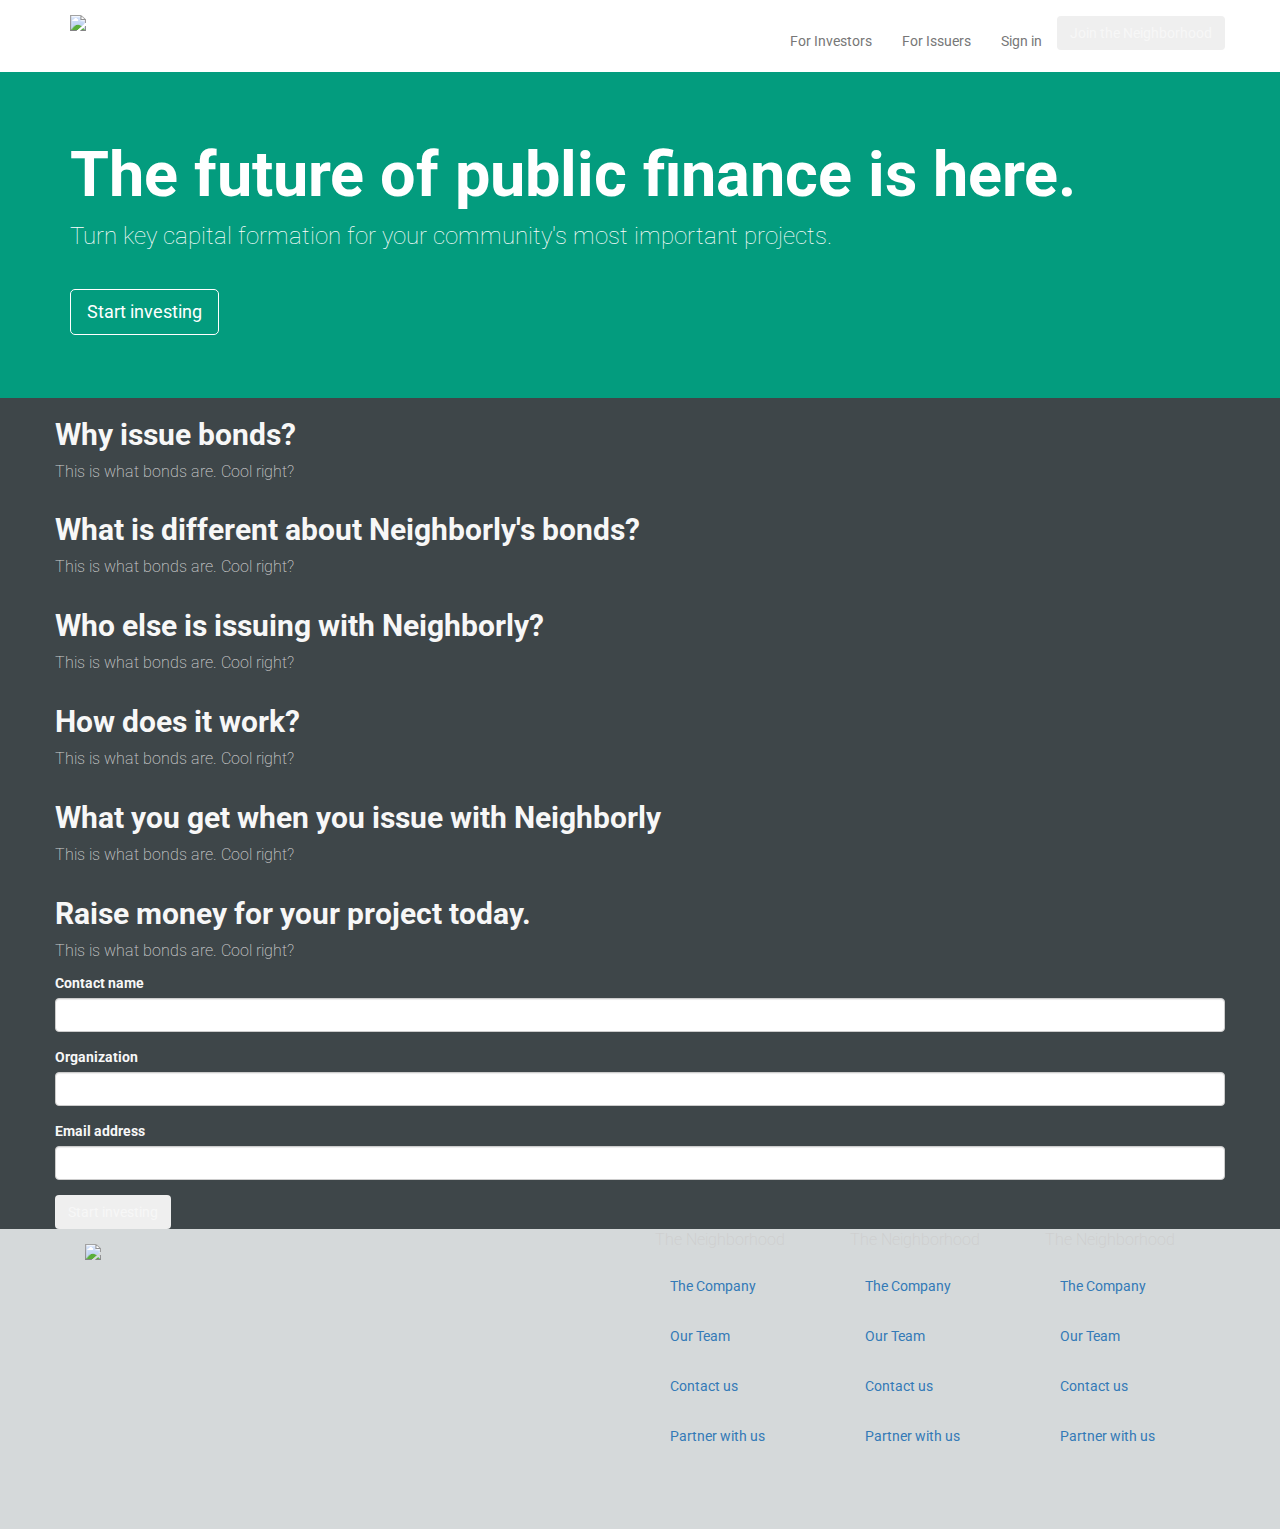
==== issuers.html @ 82f6dc55 "Added issuers tab, filled out all content" ====
<!DOCTYPE html>
<html>

  <head>
    <meta charset="utf-8">
    <link rel="stylesheet" href="https://maxcdn.bootstrapcdn.com/bootstrap/3.3.7/css/bootstrap.min.css" integrity="sha384-BVYiiSIFeK1dGmJRAkycuHAHRg32OmUcww7on3RYdg4Va+PmSTsz/K68vbdEjh4u" crossorigin="anonymous">
    <link rel="stylesheet" href="https://maxcdn.bootstrapcdn.com/bootstrap/3.3.7/css/bootstrap-theme.min.css" integrity="sha384-rHyoN1iRsVXV4nD0JutlnGaslCJuC7uwjduW9SVrLvRYooPp2bWYgmgJQIXwl/Sp" crossorigin="anonymous">
    <link rel="stylesheet" type="text/css" href="custom.css">
    <link href="https://fonts.googleapis.com/css?family=Roboto" rel="stylesheet">
    <title>Testing</title>
  </head>

  <body>

    <nav class="navbar navbar-default navbar-static-top">
	    <div class="container">
		    <div class="navbar-header">
			    <button type="button" class="navbar-toggle collapsed" data-toggle="collapse" data-target="#bs-example-navbar-collapse-1" aria-expanded="false">
				    <span class="sr-only">Toggle navigation</span>
				    <span class="icon-bar"></span>
				    <span class="icon-bar"></span>
				    <span class="icon-bar"></span>
			    </button>
          <a class="navbar-brand" href="#"><img src="./assets/nly-logo-full.png"></a>
		    </div>
		  <div class="collapse navbar-collapse" id="bs-example-navbar-collapse-1">
			  <ul class="nav navbar-nav navbar-right">
				  <li><a href="index.html">For Investors</a></li>
				  <li><a href="#">For Issuers</a></li>
          <li><a href="#">Sign in</a></li>
          <li><button class="btn btn-secondary">Join the Neighborhood</button></li>
			  </ul>
		    </div>
	    </div>
    </nav>

    <div class="jumbotron">
	    <div class="container">
		    <h1>The future of public finance is here.</h1>
		    <p>Turn key capital formation for your community's most important projects.</p>
		    <br>
		    <p><a class="btn btn-primary btn-lg" href="#" role="button">Start investing</a></p>
	    </div>
    </div>

    <div class="container">
      <div class="row">
        <h2>Why issue bonds?</h2>
        <p>This is what bonds are. Cool right?</p>
      </div>
    </div>

    <div class="container">
      <div class="row">
        <h2>What is different about Neighborly's bonds?</h2>
        <p>This is what bonds are. Cool right?</p>
      </div>
    </div>

    <div class="container">
      <div class="row">
        <h2>Who else is issuing with Neighborly?</h2>
        <p>This is what bonds are. Cool right?</p>
      </div>
    </div>

    <div class="container">
      <div class="row">
        <h2>How does it work?</h2>
        <p>This is what bonds are. Cool right?</p>
      </div>
    </div>

    <div class="container">
      <div class="row">
        <h2>What you get when you issue with Neighborly</h2>
        <p>This is what bonds are. Cool right?</p>
      </div>
    </div>

    <div class="container">
      <div class="row">
        <h2>Raise money for your project today.</h2>
        <p>This is what bonds are. Cool right?</p>
        <div class="form-group">
          <label for="usr">Contact name</label>
          <input type="text" class="form-control" id="usr">
        </div>
        <div class="form-group">
          <label for="usr">Organization</label>
          <input type="text" class="form-control" id="usr">
        </div>
        <div class="form-group">
          <label for="usr">Email address</label>
          <input type="text" class="form-control" id="usr">
        </div>
        <button class="btn btn-secondary">Start investing</button>
      </div>
    </div>

  <footer class="footer">
      <div class="container">
        <div class="row">
          <div class="col-md-6">
            <a class="navbar-brand" href="#"><img src="./assets/nly-logo-full.png"></a>
          </div>
          <div class="col-md-2">
            <ul class="nav navbar-nav navbar-right">
              <p>The Neighborhood</p>
              <li><a href="#">The Company</a></li>
              <li><a href="#">Our Team</a></li>
              <li><a href="#">Contact us</a></li>
              <li><a href="#">Partner with us</a></li>
            </ul>
          </div>
          <div class="col-md-2">
            <ul class="nav navbar-nav navbar-right">
              <p>The Neighborhood</p>
              <li><a href="#">The Company</a></li>
              <li><a href="#">Our Team</a></li>
              <li><a href="#">Contact us</a></li>
              <li><a href="#">Partner with us</a></li>
            </ul>
          </div>
          <div class="col-md-2">
            <ul class="nav navbar-nav navbar-right">
              <p>The Neighborhood</p>
              <li><a href="#">The Company</a></li>
              <li><a href="#">Our Team</a></li>
              <li><a href="#">Contact us</a></li>
              <li><a href="#">Partner with us</a></li>
            </ul>
          </div>
        </div>
      </div>
  </footer>

    <script src="https://code.jquery.com/jquery-3.1.1.min.js"></script>
    <script src="https://maxcdn.bootstrapcdn.com/bootstrap/3.3.7/js/bootstrap.min.js" integrity="sha384-Tc5IQib027qvyjSMfHjOMaLkfuWVxZxUPnCJA7l2mCWNIpG9mGCD8wGNIcPD7Txa" crossorigin="anonymous"></script>

  </body>
</html>
---- custom.css ----
.navbar-default {
	background: #fff;
	border: 0;
  height: 72px;
  margin-bottom: 0px;
}

.navbar-default ul li {
  margin-top: 16px;
}

.navbar-default ul li a:hover {
  border-bottom: 2px solid #039C7E;
  font-color: #040607;
  font-weight: bold;
}

a:active {
  border-bottom: 2px solid #039C7E;
  font-color: #040607;
  font-weight: bold;
}

.jumbotron {
	background: #039C7E;
	color: white;
	text-align: left;
  margin-bottom: 0px;
}

.jumbotron p {
	color: white;
	font-size: 24px;
  font-weight: 100;
}

.jumbotron .btn-primary {
  display: inline-block;
  background: none;
	border-color: white;
  border-radius: 5px;
  text-align: center;
  text-decoration: none;
}

.btn-primary:hover {
	color: #27A967;
	background-color: white;
	border-color: white;
}

body {
	background: #3E4649;
	color: #f7f7f7;
	font-family: 'Roboto', sans-serif;
  }

h1, h2 {
	font-weight: bold;
  font-family: "Roboto", sans-serif;
}

p {
	font-size: 16px;
	color: #cdcdcd;
  font-family: "Roboto", sans-serif;
  font-weight: 200;
}

footer {
  margin-top: 0px;
  height: 300px;
  background-color: #D5D9DA;
}
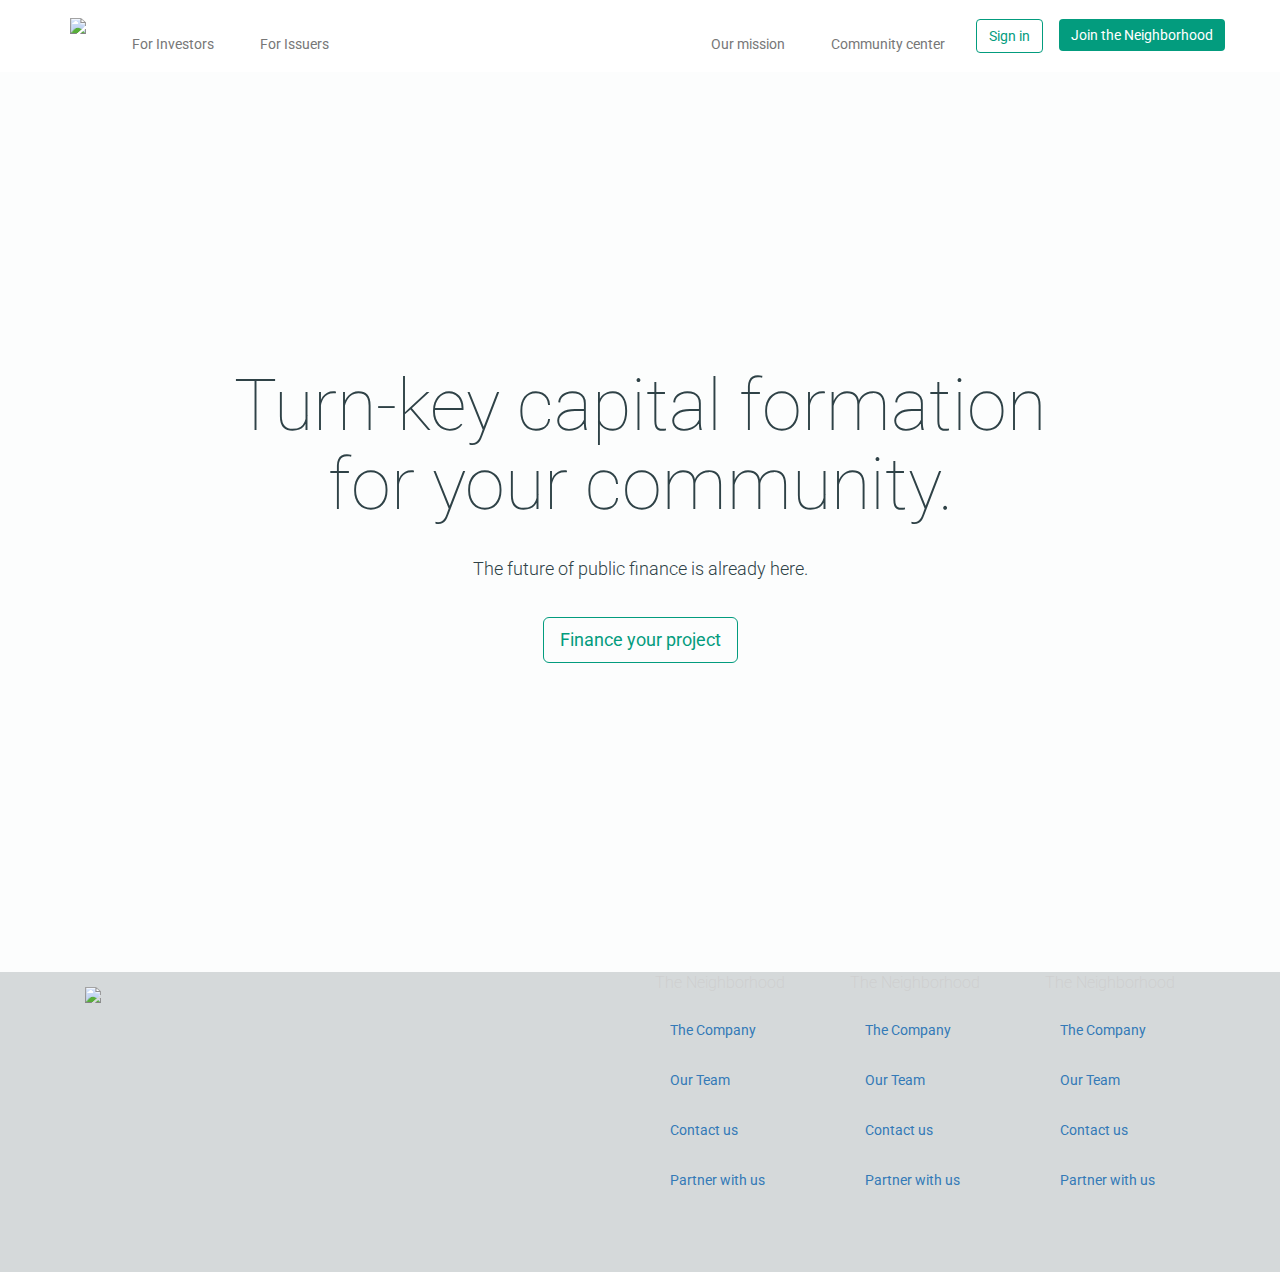
==== commit eb90572b: "Copy change and re-styling the jumbotron" ====
--- a/issuers.html
+++ b/issuers.html
@@ -6,7 +6,7 @@
     <link rel="stylesheet" href="https://maxcdn.bootstrapcdn.com/bootstrap/3.3.7/css/bootstrap.min.css" integrity="sha384-BVYiiSIFeK1dGmJRAkycuHAHRg32OmUcww7on3RYdg4Va+PmSTsz/K68vbdEjh4u" crossorigin="anonymous">
     <link rel="stylesheet" href="https://maxcdn.bootstrapcdn.com/bootstrap/3.3.7/css/bootstrap-theme.min.css" integrity="sha384-rHyoN1iRsVXV4nD0JutlnGaslCJuC7uwjduW9SVrLvRYooPp2bWYgmgJQIXwl/Sp" crossorigin="anonymous">
     <link rel="stylesheet" type="text/css" href="custom.css">
-    <link href="https://fonts.googleapis.com/css?family=Roboto" rel="stylesheet">
+    <link href="https://fonts.googleapis.com/css?family=Roboto:100,300,400,500,700" rel="stylesheet">
     <title>Testing</title>
   </head>
 
@@ -22,81 +22,31 @@
 				    <span class="icon-bar"></span>
 			    </button>
           <a class="navbar-brand" href="#"><img src="./assets/nly-logo-full.png"></a>
+          <ul class="nav navbar-nav navbar-left">
+            <li><a href="index.html">For Investors</a></li>
+            <li><a href="./issuers.html">For Issuers</a></li>
+          </ul>
 		    </div>
 		  <div class="collapse navbar-collapse" id="bs-example-navbar-collapse-1">
 			  <ul class="nav navbar-nav navbar-right">
-				  <li><a href="index.html">For Investors</a></li>
-				  <li><a href="#">For Issuers</a></li>
-          <li><a href="#">Sign in</a></li>
-          <li><button class="btn btn-secondary">Join the Neighborhood</button></li>
+				  <li><a href="#">Our mission</a></li>
+				  <li><a href="#">Community center</a></li>
+          <li><button class="btn btn-secondary">Sign in</button></li>
+          <li><button class="btn btn-primary">Join the Neighborhood</button></li>
 			  </ul>
 		    </div>
 	    </div>
     </nav>
 
-    <div class="jumbotron">
+    <div class="jumbotron vertical-center">
 	    <div class="container">
-		    <h1>The future of public finance is here.</h1>
-		    <p>Turn key capital formation for your community's most important projects.</p>
+		    <h1>Turn-key capital formation<br> for your community.</h1>
+		    <p>The future of public finance is already here.</p>
 		    <br>
-		    <p><a class="btn btn-primary btn-lg" href="#" role="button">Start investing</a></p>
+		    <p><a class="btn btn-secondary btn-lg" href="#" role="button">Finance your project</a></p>
 	    </div>
     </div>
 
-    <div class="container">
-      <div class="row">
-        <h2>Why issue bonds?</h2>
-        <p>This is what bonds are. Cool right?</p>
-      </div>
-    </div>
-
-    <div class="container">
-      <div class="row">
-        <h2>What is different about Neighborly's bonds?</h2>
-        <p>This is what bonds are. Cool right?</p>
-      </div>
-    </div>
-
-    <div class="container">
-      <div class="row">
-        <h2>Who else is issuing with Neighborly?</h2>
-        <p>This is what bonds are. Cool right?</p>
-      </div>
-    </div>
-
-    <div class="container">
-      <div class="row">
-        <h2>How does it work?</h2>
-        <p>This is what bonds are. Cool right?</p>
-      </div>
-    </div>
-
-    <div class="container">
-      <div class="row">
-        <h2>What you get when you issue with Neighborly</h2>
-        <p>This is what bonds are. Cool right?</p>
-      </div>
-    </div>
-
-    <div class="container">
-      <div class="row">
-        <h2>Raise money for your project today.</h2>
-        <p>This is what bonds are. Cool right?</p>
-        <div class="form-group">
-          <label for="usr">Contact name</label>
-          <input type="text" class="form-control" id="usr">
-        </div>
-        <div class="form-group">
-          <label for="usr">Organization</label>
-          <input type="text" class="form-control" id="usr">
-        </div>
-        <div class="form-group">
-          <label for="usr">Email address</label>
-          <input type="text" class="form-control" id="usr">
-        </div>
-        <button class="btn btn-secondary">Start investing</button>
-      </div>
-    </div>
 
   <footer class="footer">
       <div class="container">
--- a/custom.css
+++ b/custom.css
@@ -1,12 +1,30 @@
+.btn-primary {
+  background: #039C7E;
+  border: none;
+}
+
+.btn-secondary {
+  background: none;
+  border-color: #039C7E;
+  color: #039C7E;
+}
+
+.btn-secondary:hover {
+	background-color: #ECF9F5;
+  color: #039C7E;
+}
+
 .navbar-default {
 	background: #fff;
 	border: 0;
   height: 72px;
   margin-bottom: 0px;
+  display: flex;
+  align-items: center;
 }
 
 .navbar-default ul li {
-  margin-top: 16px;
+  margin: 16px 0px 0px 16px;
 }
 
 .navbar-default ul li a:hover {
@@ -21,32 +39,31 @@
   font-weight: bold;
 }
 
+.vertical-center {
+  min-height: 100%;
+  min-height: 100vh;
+  display: flex;
+  align-items: center;
+}
+
 .jumbotron {
-	background: #039C7E;
+	background: #FCFDFD;
 	color: white;
-	text-align: left;
+	text-align: center;
   margin-bottom: 0px;
 }
 
-.jumbotron p {
-	color: white;
-	font-size: 24px;
+.jumbotron h1 {
   font-weight: 100;
+  font-size: 72px;
+  margin: 0px 0px 32px 0px;
+  color: #2F4247;
 }
 
-.jumbotron .btn-primary {
-  display: inline-block;
-  background: none;
-	border-color: white;
-  border-radius: 5px;
-  text-align: center;
-  text-decoration: none;
-}
-
-.btn-primary:hover {
-	color: #27A967;
-	background-color: white;
-	border-color: white;
+.jumbotron p {
+  color: #2F4247;
+	font-size: 18px;
+  font-weight: 300;
 }
 
 body {
